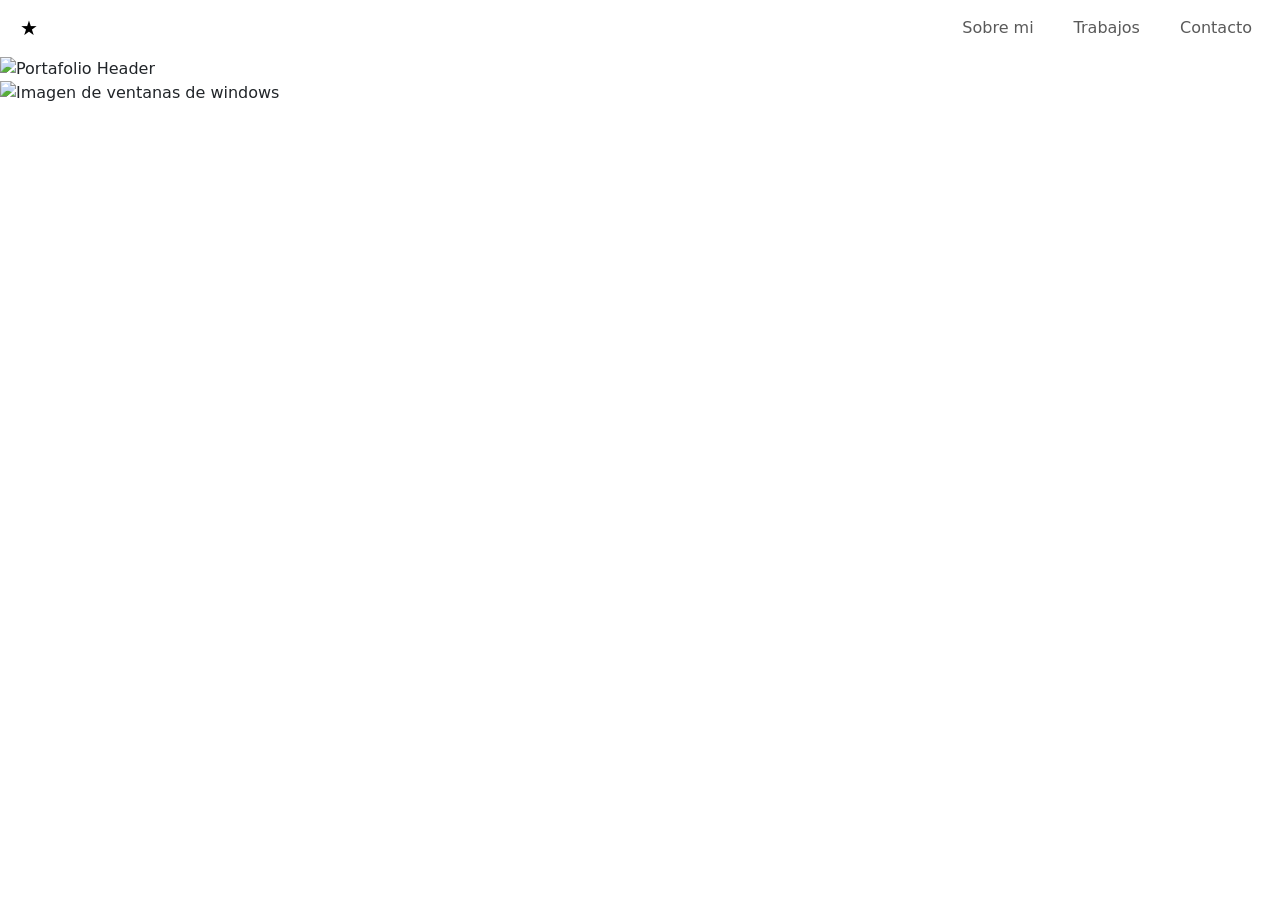
==== index.html @ 7fae81fa "Add files via upload" ====
<!DOCTYPE html>
<html lang="es">
<head>
    <meta charset="UTF-8">
    <meta name="viewport" content="width=device-width, initial-scale=1.0">
    <title>Mi Portafolio</title>
    <link href="https://cdn.jsdelivr.net/npm/bootstrap@5.3.0/dist/css/bootstrap.min.css" rel="stylesheet">
    <link href="https://fonts.googleapis.com/css2?family=Press+Start+2P&display=swap" rel="stylesheet">
    <link rel="stylesheet" href="css/estilo.css">
</head>
<body id="top">

    <nav class="navbar navbar-expand p-2 retro-navbar">
        <div class="container-fluid">
            <a href="index.html.html" class="navbar-brand star-button">★</a>
            
            <ul class="navbar-nav ms-auto d-flex flex-row gap-4 mb-0 list-unstyled">
                <li class="nav-item"><a class="nav-link" href="sobre mi.html.html">Sobre mi</a></li>
                <li class="nav-item"><a class="nav-link" href="trabajos.html.html">Trabajos</a></li>
                <li class="nav-item"><a class="nav-link" href="contacto.html.html">Contacto</a></li>
            </ul>
        </div>
    </nav>

<main class="desktop-container floating-master">
        
        <section class="portfolio-hero">
            <img src="img/Portafolio.png" alt="Portafolio Header" class="img-fluid hero-img">
        </section>

        <section class="windows-stack">
            <div class="canvas-relative">
    </main>

<main class="desktop-container floating-master">
        
        <section class="portfolio-hero">
            <img src="img/Ventanas.png" alt="Imagen de ventanas de windows" class="img-fluid hero-img">
        </section>

        <section class="windows-stack">
            <div class="canvas-relative">
    </main>

</body>
</html>
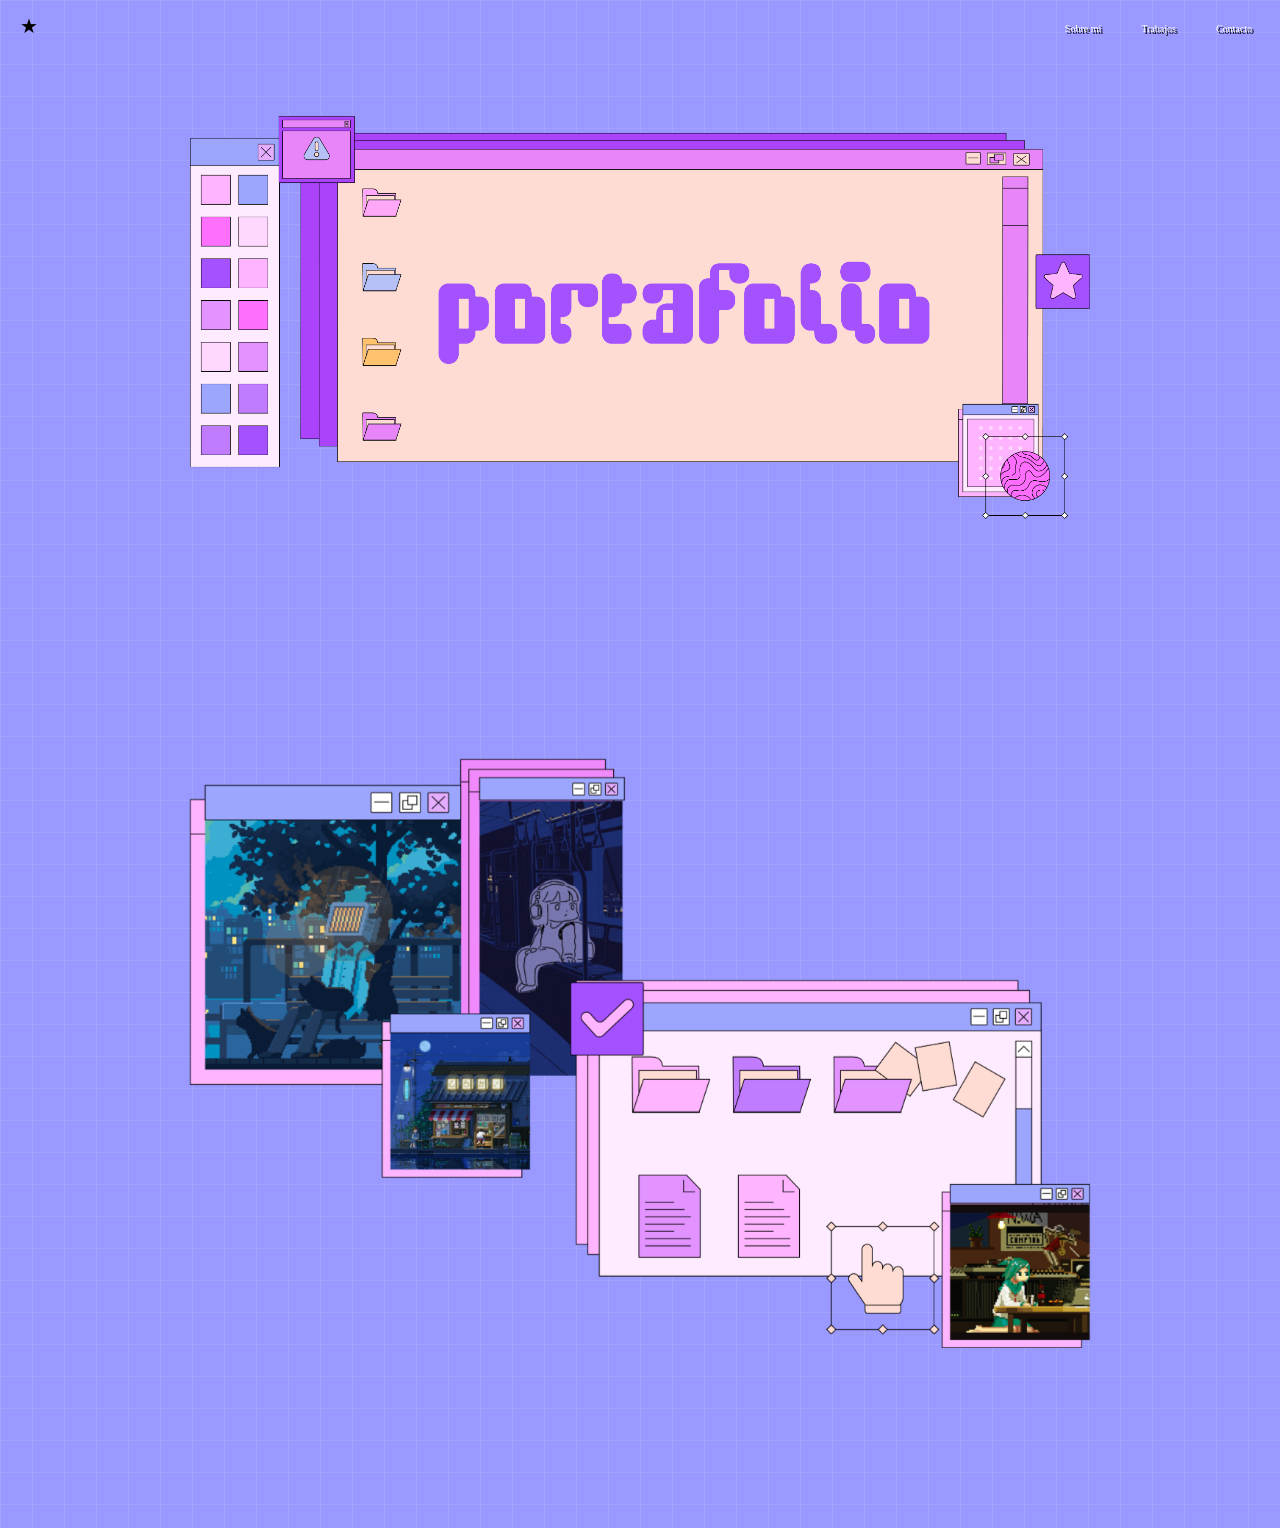
==== commit 6ff300d8: "Add files via upload" ====
--- a/index.html
+++ b/index.html
@@ -12,12 +12,12 @@
 
     <nav class="navbar navbar-expand p-2 retro-navbar">
         <div class="container-fluid">
-            <a href="index.html.html" class="navbar-brand star-button">★</a>
+            <a href="index.html" class="navbar-brand star-button">★</a>
             
             <ul class="navbar-nav ms-auto d-flex flex-row gap-4 mb-0 list-unstyled">
-                <li class="nav-item"><a class="nav-link" href="sobre mi.html.html">Sobre mi</a></li>
-                <li class="nav-item"><a class="nav-link" href="trabajos.html.html">Trabajos</a></li>
-                <li class="nav-item"><a class="nav-link" href="contacto.html.html">Contacto</a></li>
+                <li class="nav-item"><a class="nav-link" href="sobre mi.html">Sobre mi</a></li>
+                <li class="nav-item"><a class="nav-link" href="trabajos.html">Trabajos</a></li>
+                <li class="nav-item"><a class="nav-link" href="contacto.html">Contacto</a></li>
             </ul>
         </div>
     </nav>
--- a/css/estilo.css
+++ b/css/estilo.css
@@ -0,0 +1,586 @@
+
+
+
+:root {
+    --bg-lila: #9999FF;
+    --nav-rosa: #FF99FF;
+    --pixel-font: 'Press Start 2P', cursive;
+}
+
+html { scroll-behavior: smooth; }
+
+body {
+    background-color: var(--bg-lila);
+    background-image: linear-gradient(rgba(255,255,255,0.1) 1px, transparent 1px),
+                      linear-gradient(90deg, rgba(255,255,255,0.1) 1px, transparent 1px);
+    background-size: 32px 32px;
+    margin: 0;
+    font-family: Arial, sans-serif;
+}
+.retro-navbar .nav-link {
+    color: white !important;
+    font-family: var(--pixel-font);
+    font-size: 10px;
+    text-shadow: 2px 2px black;
+    transition: all 0.3s ease;
+}
+.retro-navbar .nav-link:hover {
+    color: #f2ceed !important;
+    text-shadow: 0 0 8px #f2ceed, 0 0 15px #FF99FF;
+    transform: scale(1.1);
+}
+.star-button:hover {
+    color: #fffb00 !important;
+    filter: drop-shadow(0 0 5px white);
+    transform: scale(1.2) rotate(15deg);
+}
+.desktop-container {
+    display: flex;
+    flex-direction: column;
+    align-items: center;
+    padding: 20px;
+    gap: 40px;
+}
+.hero-img { max-width: 900px; width: 100%; }
+
+.bio-window {
+    position: relative;
+    max-width: 900px;
+    width: 100%;
+}
+.avatar-box {
+    position: absolute;
+    top: 25.5%;
+    left: 8.5%;
+    width: 27.5%;
+    height: 52%;
+    overflow: hidden;
+}
+.avatar-box img {
+    width: 100%;
+    height: 100%;
+    object-fit: cover;
+}
+.bio-text-container {
+    position: absolute;
+    top: 32%;      
+    left: 42.5%;   
+    width: 44%;
+    height: 40%;
+    background: #fff; 
+    padding: 15px !important;
+    overflow-y: auto;
+    overflow-x: hidden;
+    box-sizing: border-box;
+    display: block !important;
+}
+.bio-text-container p {
+    font-size: 1.1vw;
+    line-height: 1.6;
+    color: #000;
+    margin: 0;
+    text-align: left;
+    white-space: normal;
+    word-break: break-word;
+}
+.software-container {
+    position: relative;
+    max-width: 900px;
+    width: 100%;
+}
+.gif-overlay {
+    position: absolute;
+    overflow: hidden;
+}
+.box-black-window {
+    top: 67%;
+    left: 7.5%;
+    width: 21.5%;
+    height: 25.5%;
+}
+.box-black-window img {
+    width: 100%;
+    height: 100%;
+    object-fit: cover;
+}
+@media (max-width: 768px) {
+    .bio-text-container p {
+        font-size: 9px;
+    }
+    .desktop-container { gap: 20px; }
+}
+.software-container {
+    position: relative;
+    display: inline-block;
+    width: 100%;
+}
+.base-design {
+    display: block;
+    width: 100%;
+    height: auto;
+}
+.map-window-frame {
+    position: absolute;
+    top: 61.5%;
+    left: 12.8%;
+    width: 18.5%;
+    height: 33.5%;
+    z-index: 5;
+    background: white;
+    overflow: hidden;
+}
+.map-window-frame iframe {
+    width: 100%;
+    height: 100%;
+    filter: hue-rotate(280deg) saturate(0.8) contrast(1.1);
+}
+@keyframes floatMain {
+    0% { transform: translateY(0px); }
+    50% { transform: translateY(-15px); }
+    100% { transform: translateY(0px); }
+}
+@keyframes floatSub {
+    0% { transform: translate(0, 0); }
+    33% { transform: translate(5px, -10px); }
+    66% { transform: translate(-5px, -5px); }
+    100% { transform: translate(0, 0); }
+}
+.floating-master {
+    animation: floatMain 6s ease-in-out infinite;
+    will-change: transform;
+}
+
+.floating-sub {
+    animation: floatSub 8s ease-in-out infinite;
+    display: inline-block;
+    width: 100%;
+}
+.software-container {
+    position: relative;
+    display: block;
+    margin: 0 auto;
+}
+.map-window-frame {
+    position: absolute;
+    top: 61.2%;   
+    left: 12.5%;  
+    width: 18.2%; 
+    height: 33.8%;
+    z-index: 5;
+    overflow: hidden;
+}
+body {
+    margin: 0;
+    background-color: #9999FF;
+    background-image: linear-gradient(rgba(255,255,255,0.1) 1px, transparent 1px),
+                      linear-gradient(90deg, rgba(255,255,255,0.1) 1px, transparent 1px);
+    background-size: 32px 32px;
+    height: 100vh;
+    display: flex;
+    flex-direction: column;
+    font-family: 'Courier New', monospace;
+}
+.retro-nav { padding: 40px; }
+.retro-nav ul { list-style: none; display: flex; gap: 30px; margin: 0; padding: 0; }
+.retro-nav li { font-weight: bold; cursor: pointer; color: #000; }
+
+
+.canvas { flex: 1; display: flex; justify-content: center; align-items: center; }
+.pc-master-container { width: 450px; display: flex; flex-direction: column; align-items: center; gap: 5px; }
+
+
+.monitor-case {
+    width: 100%; height: 320px;
+    background: #FFD5CB; border: 3px solid #000;
+    padding: 30px; position: relative;
+}
+.screen-frame {
+    width: 100%; height: 100%;
+    border: 3px solid #000; background: #FFD5CB;
+    display: flex; justify-content: center; align-items: center;
+}
+.inner-display {
+    width: 85%; height: 85%;
+    background: #000; border: 2px solid #000;
+    overflow: hidden; position: relative;
+}
+.video-content { width: 100%; height: 100%; object-fit: cover; }
+
+.monitor-controls {
+    position: absolute; bottom: 8px; right: 30px;
+    display: flex; align-items: center; gap: 10px;
+}
+.btn-rect { width: 25px; height: 5px; background: #000; }
+.btn-circle { width: 10px; height: 10px; background: #000; border-radius: 50%; }
+
+
+.cpu-case {
+    width: 110%; height: 100px;
+    background: #FFD5CB; border: 3px solid #000;
+    display: flex; align-items: center; justify-content: space-between; padding: 0 20px;
+}
+.cpu-left { display: flex; flex-direction: column; gap: 10px; }
+.cpu-dot { width: 10px; height: 10px; background: #000; border-radius: 50%; }
+.cpu-bar { width: 30px; height: 6px; background: #000; }
+
+.cpu-grill { display: flex; flex-direction: column; gap: 6px; width: 80px; }
+.cpu-grill span { width: 100%; height: 4px; background: #000; }
+
+.cpu-drive {
+    width: 140px; height: 60px;
+    border: 3px solid #000; position: relative;
+    background: #FFD5CB;
+}
+.wedge-black {
+    position: absolute; bottom: 0; right: 0;
+    width: 100%; height: 100%;
+    background: #000;
+    clip-path: polygon(0 100%, 100% 100%, 100% 0);
+}
+.floating { animation: float 6s ease-in-out infinite; }
+@keyframes float {
+    0%, 100% { transform: translateY(0); }
+    50% { transform: translateY(-15px); }
+}
+.desktop-container {
+    display: flex;
+    flex-direction: column;
+    gap: 120px;
+    padding: 60px 5%;
+    width: 100%;
+    box-sizing: border-box;
+}
+.window-item {
+    background: #FFF;
+    border: 2px solid #000;
+    box-shadow: 10px 10px 0px rgba(0,0,0,0.2);
+    width: 100%;
+    max-width: 400px;
+    padding: 4px;
+    z-index: 10;
+    position: relative; 
+}
+.win-left { 
+    align-self: flex-start; 
+    margin-left: 2%; 
+}
+.win-center { 
+    align-self: center;
+}
+.win-right { 
+    align-self: flex-end; 
+    margin-right: 2%; 
+}
+.win-auto {
+    display: table !important; 
+    width: auto !important;
+}
+
+.win-auto .window-content {
+    aspect-ratio: auto !important;
+    width: 400px;
+    height: auto !important;
+    overflow: hidden;
+}
+.carousel-control-prev, .carousel-control-next {
+    width: 15%;
+    filter: drop-shadow(0px 0px 2px black);
+}
+.desktop-wallpaper {
+    position: relative;
+    width: 100%;
+    max-width: 1100px;
+    height: 650px;
+    background-color: #fbd6c6;
+    margin: 0 auto;
+    border: 3px solid #000;
+    box-shadow: 15px 15px 0px rgba(0,0,0,0.1);
+    overflow: hidden;
+    padding: 20px;
+}
+.retro-window {
+    position: absolute;
+    background: #FFF;
+    border: 3px solid #000;
+    box-shadow: 8px 8px 0px rgba(0,0,0,0.1);
+    display: flex;
+    flex-direction: column;
+}
+.window-header {
+    height: 35px;
+    border-bottom: 3px solid #000;
+    display: flex;
+    align-items: center;
+    justify-content: space-between;
+    padding: 0 10px;
+    font-family: var(--pixel-font);
+    font-size: 10px;
+}
+.bar-pink { background-color: #f7a5ff; color: #000; }
+.bar-blue { background-color: #6a95ff; color: #fff; }
+
+.window-title { font-weight: bold; }
+
+.window-controls { display: flex; gap: 6px; }
+
+.win-btn {
+    width: 20px; height: 20px;
+    background: #fbd6c6;
+    border: 2px solid #000;
+    cursor: pointer;
+}
+
+.win-btn.close {
+    background-color: #f7a5ff;
+    color: #000; font-size: 14px;
+    font-weight: bold;
+    display: flex; align-items: center; justify-content: center;
+}
+.win-btn.close::before { content: "X"; font-family: Arial, sans-serif;}
+
+
+.window-content { flex: 1; padding: 10px; position: relative; }
+
+.cnt-white-inner { border: 3px solid #000; background: #000; overflow: hidden;}
+.cnt-white-retro { border: 3px solid #000; background: #fff; display: flex;}
+
+
+.window-image {
+    top: 50px; left: 60px;
+    width: 250px; height: 350px;
+    z-index: 10;
+}
+
+.avatar-img-win {
+    width: 100%; height: 100%;
+    object-fit: cover;
+}
+.window-text {
+    top: 50px; right: 60px;
+    width: 550px; height: 450px;
+    z-index: 5;
+}
+.bio-text-coded {
+    flex: 1;
+    padding: 15px;
+    font-family: 'Courier New', Courier, monospace;
+    font-size: 15px;
+    line-height: 1.7;
+    color: #000;
+    overflow-y: auto;
+    overflow-x: hidden;
+    margin-right: 30px;
+}
+.scrollable-area::-webkit-scrollbar { width: 15px; background: #eee; border-left: 2px solid #000;}
+.scrollable-area::-webkit-scrollbar-thumb { background: #b4b4b4; border: 2px solid #000; }
+
+.retro-toolbar { position: absolute; top: 10px; left: 10px; display: flex; align-items: center; gap: 5px;}
+.cursor-retro { font-size: 20px; color: #000; animation: blink 1s steps(2, start) infinite; }
+
+.retro-scrollbar-up, .retro-scrollbar-side, .retro-scrollbar-bottom {
+    position: absolute; background: #fff; border: 2px solid #000;
+}
+.retro-scrollbar-side {
+    top: 35px; right: 10px; width: 15px; height: calc(100% - 70px);
+    display: flex; flex-direction: column; align-items: center; justify-content: space-between;
+}
+.scrollbar-thumb { width: 10px; height: 50px; background: #b4b4b4; border: 1px solid #000;}
+
+.retro-scrollbar-bottom {
+    bottom: 10px; left: 10px; width: calc(100% - 20px); height: 15px;
+    display: flex; justify-content: space-between; padding: 0 10px;
+}
+.arrow-up, .arrow-down, .arrow-left, .arrow-right { width: 0; height: 0; border: 4px solid transparent;}
+.arrow-up { border-bottom-color: #000;}
+.arrow-down { border-top-color: #000;}
+.arrow-left { border-right-color: #000;}
+.arrow-right { border-left-color: #000;}
+
+@keyframes blink { to { visibility: hidden; } }
+
+.pixel-docs-group {
+    position: absolute;
+    bottom: 30px; right: 30px;
+    display: flex;
+    align-items: flex-end;
+    gap: 15px;
+}
+.pixel-icon {
+    border: 3px solid #000;
+    background-color: rgba(255,255,255,0.8);
+    box-shadow: 4px 4px 0px rgba(0,0,0,0.1);
+}
+.icon-docs { width: 40px; height: 50px; background: #fff;}
+.icon-magnify { width: 30px; height: 30px; border-radius: 50%; background: #f7a5ff;}
+
+.desktop-wallpaper {
+    background-color: #fbd6c6;
+    min-height: 800px;
+    position: relative;
+    padding: 40px;
+}
+.retro-window {
+    position: absolute;
+    border: 3px solid #000;
+    background: #fff;
+    box-shadow: 10px 10px 0px rgba(0,0,0,0.1);
+    display: flex;
+    flex-direction: column;
+}
+.window-header {
+    height: 30px;
+    border-bottom: 3px solid #000;
+    display: flex;
+    align-items: center;
+    justify-content: space-between;
+    padding: 0 10px;
+    font-family: 'Press Start 2P', cursive;
+    font-size: 8px;
+}
+.bar-pink { background: #FF99FF; }
+.bar-blue { background: #9999FF; color: white; }
+.bar-green { background: #9effa5; }
+
+.controls { display: flex; gap: 5px; }
+.btn, .btn-x {
+    width: 18px; height: 18px;
+    border: 2px solid #000;
+    background: #fbd6c6;
+    font-size: 10px;
+    display: flex; align-items: center; justify-content: center;
+}
+.win-photo { top: 10%; left: 10%; width: 280px; height: 350px; }
+.win-bio   { top: 15%; left: 45%; width: 450px; height: 400px; }
+.win-map   { top: 55%; left: 15%; width: 350px; height: 250px; }
+
+
+.window-content { flex: 1; padding: 15px; overflow: hidden; }
+.black-bg { background: #000; padding: 5px; }
+.white-bg { background: #fff; }
+.no-padding { padding: 0; }
+
+.pixel-avatar { width: 100%; height: 100%; object-fit: cover; }
+
+.text-scroll {
+    height: 100%;
+    overflow-y: auto;
+    font-family: 'Courier New', Courier, monospace;
+    font-size: 14px;
+    line-height: 1.6;
+    padding-right: 10px;
+}
+.text-scroll::-webkit-scrollbar { width: 12px; border-left: 2px solid #000; }
+.text-scroll::-webkit-scrollbar-thumb { background: #ccc; border: 2px solid #000; }
+
+.music-player-window {
+    width: 380px;
+    background: #fff;
+    border: 3px solid #000;
+    box-shadow: 8px 8px 0px rgba(0,0,0,0.1);
+    margin: 20px auto;
+    font-family: 'Courier New', Courier, monospace;
+}
+.player-header {
+    background: #b2a4ff;
+    color: #000;
+    padding: 5px 10px;
+    border-bottom: 3px solid #000;
+    display: flex;
+    justify-content: space-between;
+    font-weight: bold;
+}
+.player-body { padding: 10px; background: #fdfdfd; }
+
+.top-info {
+    display: flex;
+    align-items: center;
+    gap: 10px;
+    margin-bottom: 10px;
+}
+.track-display {
+    flex-grow: 1;
+    background: #000;
+    color: #b2a4ff;
+    padding: 3px;
+    border: 1px solid #000;
+}
+.playlist-container {
+    border: 2px solid #000;
+    background: #fff;
+    height: 100px;
+    overflow-y: auto;
+    margin-bottom: 10px;
+}
+.song-item {
+    padding: 5px;
+    font-size: 12px;
+    cursor: pointer;
+    border-bottom: 1px solid #eee1ff;
+}
+.song-item:hover { background: #fbd6c6; }
+.song-item.active { background: #b2a4ff; color: #fff; }
+
+.progress-container {
+    height: 12px;
+    background: #eee;
+    border: 2px solid #000;
+    margin-bottom: 10px;
+}
+.progress-bar { width: 0%; height: 100%; background: #b2a4ff; }
+
+.playback-buttons {
+    display: flex;
+    justify-content: center;
+    gap: 10px;
+}
+.play-btn {
+    background: #fff;
+    border: 2px solid #000;
+    padding: 5px 10px;
+    cursor: pointer;
+    font-weight: bold;
+}
+.play-btn:active { transform: translate(2px, 2px); }
+
+.music-player-window {
+    position: fixed;
+    top: 100px;
+    right: 30px;
+    z-index: 9999;
+    width: 260px;
+    background: #ffffff;
+    border: 3px solid #000;
+    box-shadow: 6px 6px 0px rgba(0, 0, 0, 0.1);
+    font-family: 'Courier New', Courier, monospace;
+}
+.player-header {
+    background: #b2a4ff;
+    padding: 3px 8px;
+    border-bottom: 3px solid #000;
+    display: flex;
+    justify-content: space-between;
+    align-items: center;
+}
+.player-title {
+    font-size: 10px;
+}
+.playlist-container-nojs {
+    max-height: 150px;
+    overflow-y: auto;
+    padding: 8px;
+}
+.song-entry {
+    margin-bottom: 8px;
+    border-bottom: 1px solid #eee1ff;
+    padding-bottom: 3px;
+}
+.song-title {
+    font-size: 10px;
+}
+.mini-player {
+    width: 100%;
+    height: 25px;
+    margin-top: 3px;
+    transform: scale(0.9);
+    transform-origin: left;
+}
